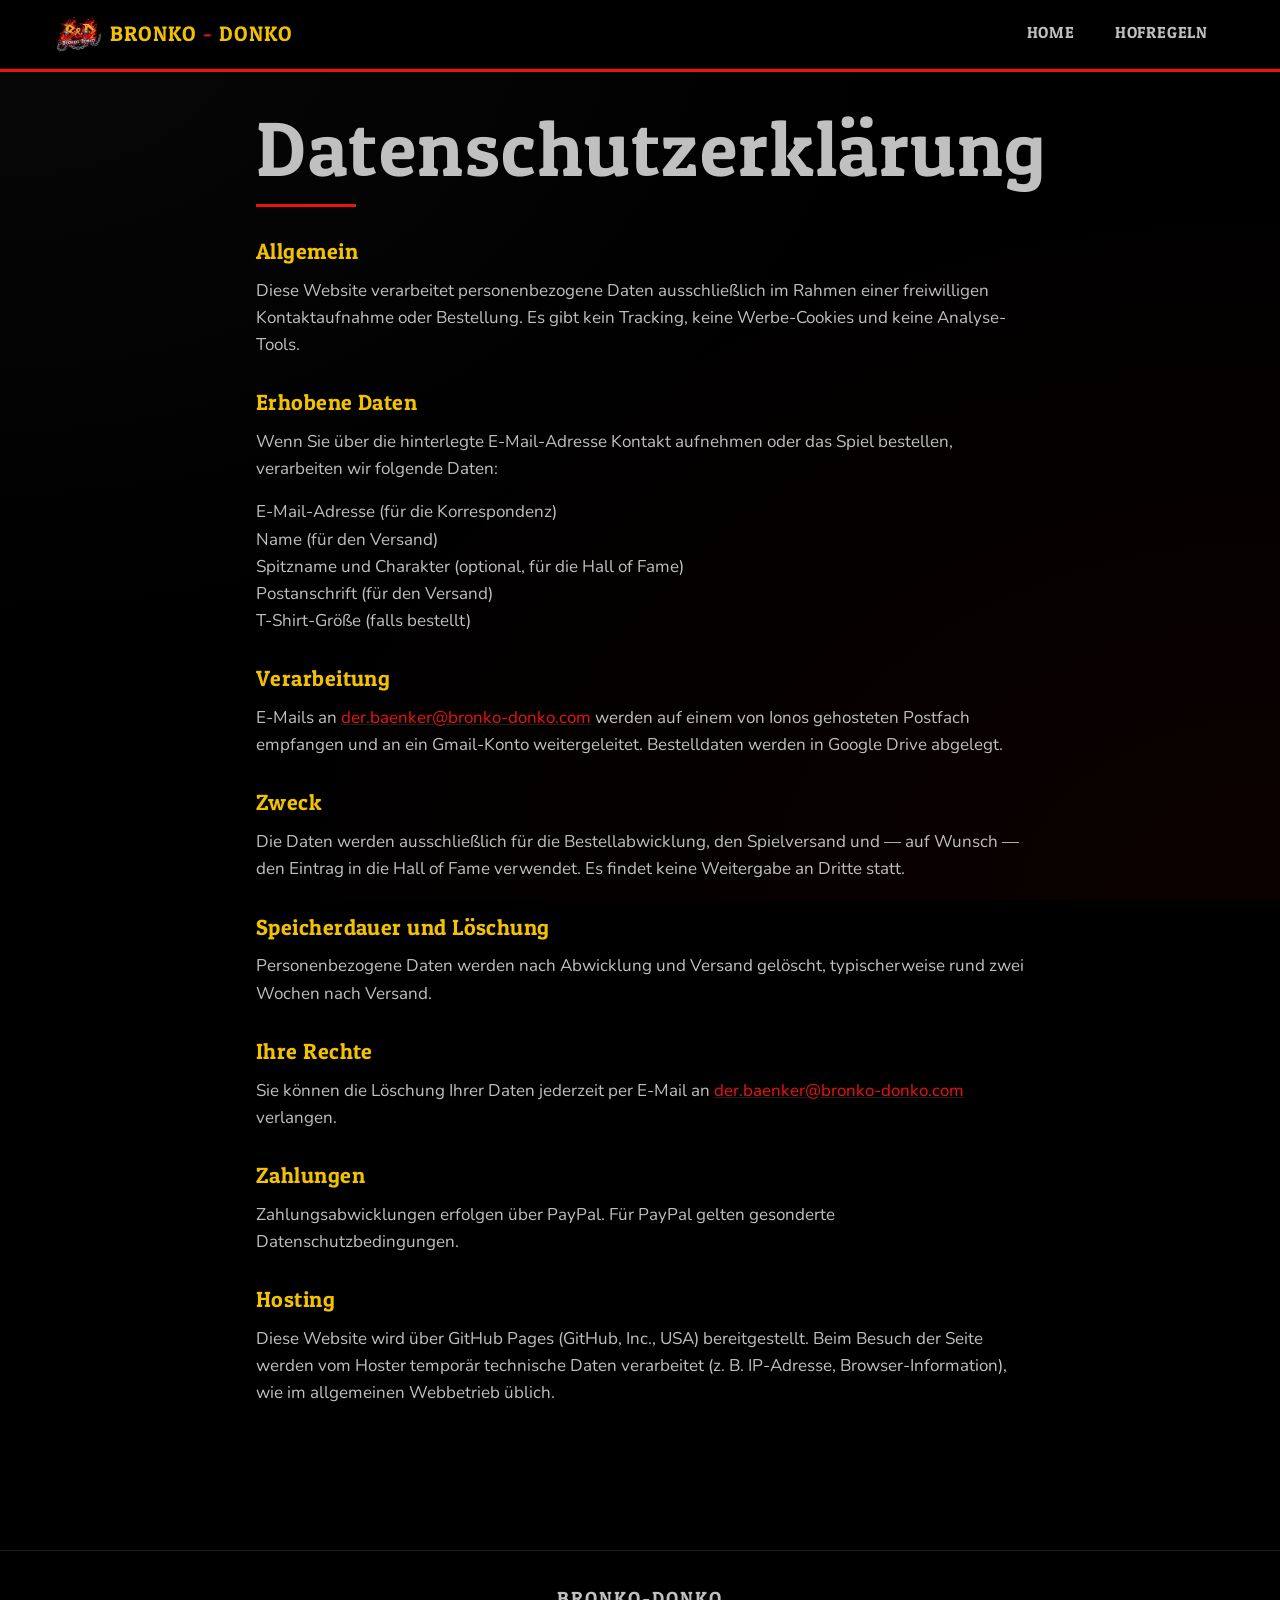
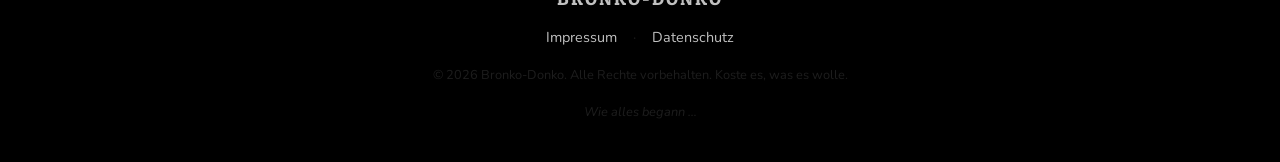
==== datenschutzerklarung/index.html @ 1a00074d "Fix: YouTube Bot-Check, Modal-Scrollbar, Footer-Text, Hofregeln-Überschriften - YouTube: autoplay=1 " ====
<!DOCTYPE html>
<html lang="de">
<head>
  <meta charset="UTF-8" />
  <meta name="viewport" content="width=device-width, initial-scale=1.0" />
  <title>Datenschutzerklärung · Bronko-Donko</title>
  <meta name="description" content="Datenschutzerklärung der Bronko-Donko-Website." />
  <meta name="robots" content="noindex" />
  <link rel="preconnect" href="https://fonts.googleapis.com" />
  <link rel="preconnect" href="https://fonts.gstatic.com" crossorigin />
  <link rel="stylesheet" href="https://fonts.googleapis.com/css2?family=Patua+One&family=Nunito:wght@400;700&display=swap" />
  <link rel="stylesheet" href="../css/styles.css" />
</head>
<body>
  <a href="#main" class="skip-link">Zum Inhalt springen</a>

  <header class="site-header">
    <div class="site-header__inner">
      <a href="../" class="brand"><img src="../assets/images/logo.png" alt="" class="brand__logo" width="46" height="36" />BRONKO<span class="brand__highlight">-</span>DONKO</a>
      <button class="nav-toggle" type="button" aria-label="Menü öffnen" aria-expanded="false" aria-controls="nav">
        <span class="nav-toggle__icon"></span>
      </button>
      <nav class="nav" id="nav" aria-label="Hauptmenü">
        <ul class="nav__list">
          <li><a class="nav__link" href="../">Home</a></li>
          <li><a class="nav__link" href="../hofregeln/">Hofregeln</a></li>
        </ul>
      </nav>
    </div>
  </header>

  <hr class="divider" />

  <main id="main" class="legal-page">
    <h1>Datenschutzerklärung</h1>

    <h2>Allgemein</h2>
    <p>Diese Website verarbeitet personenbezogene Daten ausschließlich im Rahmen einer freiwilligen Kontaktaufnahme oder Bestellung. Es gibt kein Tracking, keine Werbe-Cookies und keine Analyse-Tools.</p>

    <h2>Erhobene Daten</h2>
    <p>Wenn Sie über die hinterlegte E-Mail-Adresse Kontakt aufnehmen oder das Spiel bestellen, verarbeiten wir folgende Daten:</p>
    <ul>
      <li>E-Mail-Adresse (für die Korrespondenz)</li>
      <li>Name (für den Versand)</li>
      <li>Spitzname und Charakter (optional, für die Hall of Fame)</li>
      <li>Postanschrift (für den Versand)</li>
      <li>T-Shirt-Größe (falls bestellt)</li>
    </ul>

    <h2>Verarbeitung</h2>
    <p>E-Mails an <a href="mailto:der.baenker@bronko-donko.com">der.baenker@bronko-donko.com</a> werden auf einem von Ionos gehosteten Postfach empfangen und an ein Gmail-Konto weitergeleitet. Bestelldaten werden in Google Drive abgelegt.</p>

    <h2>Zweck</h2>
    <p>Die Daten werden ausschließlich für die Bestellabwicklung, den Spielversand und — auf Wunsch — den Eintrag in die Hall of Fame verwendet. Es findet keine Weitergabe an Dritte statt.</p>

    <h2>Speicherdauer und Löschung</h2>
    <p>Personenbezogene Daten werden nach Abwicklung und Versand gelöscht, typischerweise rund zwei Wochen nach Versand.</p>

    <h2>Ihre Rechte</h2>
    <p>Sie können die Löschung Ihrer Daten jederzeit per E-Mail an <a href="mailto:der.baenker@bronko-donko.com">der.baenker@bronko-donko.com</a> verlangen.</p>

    <h2>Zahlungen</h2>
    <p>Zahlungsabwicklungen erfolgen über PayPal. Für PayPal gelten gesonderte Datenschutzbedingungen.</p>

    <h2>Hosting</h2>
    <p>Diese Website wird über GitHub Pages (GitHub, Inc., USA) bereitgestellt. Beim Besuch der Seite werden vom Hoster temporär technische Daten verarbeitet (z. B. IP-Adresse, Browser-Information), wie im allgemeinen Webbetrieb üblich.</p>
  </main>

  <footer class="site-footer">
    <div class="site-footer__brand">BRONKO-DONKO</div>
    <ul class="site-footer__links">
      <li><a href="../impressum/">Impressum</a></li>
      <li class="sep">·</li>
      <li><a href="./">Datenschutz</a></li>
    </ul>
    <p class="site-footer__legal">© 2026 Bronko-Donko. Alle Rechte vorbehalten. Koste es, was es wolle.</p>
    <p class="site-footer__easter"><a href="../story/">Wie alles begann …</a></p>
  </footer>

  <script src="../js/app.js"></script>
</body>
</html>
---- css/styles.css ----
/* ============================================
   BRONKO-DONKO — globales Stylesheet
   ============================================ */

/* ---- Brand-Tokens (eine Farbe pro Rolle) ---- */
:root {
  --color-bg: #000000;
  --color-silver: #c0c0c0;
  --color-red: #ed130d;
  --color-yellow: #f2c200;

  --color-silver-dim:   rgba(192, 192, 192, 0.6);
  --color-silver-faint: rgba(192, 192, 192, 0.15);
  --color-red-glow:     rgba(237,  19,  13, 0.4);
  --color-yellow-glow:  rgba(242, 194,   0, 0.4);

  --font-display: 'Patua One', Georgia, serif;
  --font-body:    'Nunito', system-ui, -apple-system, 'Segoe UI', Roboto, sans-serif;

  --space-1:  0.25rem;
  --space-2:  0.5rem;
  --space-3:  0.75rem;
  --space-4:  1rem;
  --space-6:  1.5rem;
  --space-8:  2rem;
  --space-12: 3rem;
  --space-16: 4rem;

  --max-width:      1200px;
  --max-width-text: 70ch;

  --border-thick: 3px;
  --radius: 4px;

  --transition-fast: 150ms ease;
  --transition-med:  250ms ease;
}

/* ---- Reset ---- */
*, *::before, *::after { box-sizing: border-box; }
* { margin: 0; padding: 0; }
html { scroll-behavior: smooth; }
body {
  background-color: var(--color-bg);
  color: var(--color-silver);
  font-family: var(--font-body);
  font-size: 17px;
  line-height: 1.6;
  min-height: 100vh;
  background-image:
    radial-gradient(ellipse at top left,     rgba(192, 192, 192, 0.04) 0%, transparent 50%),
    radial-gradient(ellipse at bottom right, rgba(237,  19,  13, 0.05) 0%, transparent 60%);
  background-attachment: fixed;
}
img { display: block; max-width: 100%; height: auto; }
a { color: var(--color-silver); text-decoration: none; }
a:hover { color: var(--color-red); }
ul, ol { list-style: none; }
button { font: inherit; cursor: pointer; background: none; border: none; color: inherit; }

/* ---- Typografie ---- */
h1, h2, h3, h4 {
  font-family: var(--font-display);
  font-weight: 400;
  color: var(--color-silver);
  line-height: 1.15;
  letter-spacing: 0.02em;
}
h1 { font-size: clamp(2.5rem,  6vw,  5rem); }
h2 { font-size: clamp(1.75rem, 4vw,  2.75rem); }
h3 { font-size: clamp(1.25rem, 2.5vw, 1.75rem); }
p  { margin-bottom: var(--space-4); }
strong { color: #fff; }
.text-red    { color: var(--color-red); }
.text-yellow { color: var(--color-yellow); }

/* ---- Skip-Link (Accessibility) ---- */
.skip-link {
  position: absolute;
  left: -9999px;
  top: 0;
  background: var(--color-yellow);
  color: #000;
  padding: var(--space-2) var(--space-4);
  font-family: var(--font-display);
  z-index: 200;
}
.skip-link:focus { left: var(--space-2); top: var(--space-2); }

/* ============================================
   HEADER / NAV
   ============================================ */
.site-header {
  position: sticky;
  top: 0;
  z-index: 100;
  background-color: rgba(0, 0, 0, 0.92);
  backdrop-filter: blur(8px);
  -webkit-backdrop-filter: blur(8px);
  border-bottom: 1px solid var(--color-silver-faint);
}
.site-header__inner {
  display: flex;
  align-items: center;
  justify-content: space-between;
  padding: var(--space-3) var(--space-4);
  max-width: var(--max-width);
  margin: 0 auto;
  position: relative;
}
.brand {
  display: inline-flex;
  align-items: center;
  gap: var(--space-2);
  font-family: var(--font-display);
  font-size: 1.3rem;
  color: var(--color-yellow);
  letter-spacing: 0.04em;
}
.brand:hover { color: var(--color-yellow); }
/* Bindestrich enger an die Wortteile heranziehen */
.brand__highlight { color: var(--color-red); margin: 0 -0.07em; }
.brand__logo {
  display: block;
  height: 36px;
  width: auto;
}

.nav-toggle {
  display: block;
  padding: var(--space-2);
  color: var(--color-silver);
}
.nav-toggle__icon,
.nav-toggle__icon::before,
.nav-toggle__icon::after {
  display: block;
  width: 28px;
  height: 2px;
  background: currentColor;
  transition: transform var(--transition-fast), opacity var(--transition-fast);
}
.nav-toggle__icon { position: relative; }
.nav-toggle__icon::before,
.nav-toggle__icon::after {
  content: '';
  position: absolute;
  left: 0;
}
.nav-toggle__icon::before { top: -8px; }
.nav-toggle__icon::after  { top:  8px; }

.nav-toggle[aria-expanded="true"] .nav-toggle__icon { background: transparent; }
.nav-toggle[aria-expanded="true"] .nav-toggle__icon::before { transform: translateY(8px) rotate(45deg); }
.nav-toggle[aria-expanded="true"] .nav-toggle__icon::after  { transform: translateY(-8px) rotate(-45deg); }

.nav {
  display: none;
  position: absolute;
  top: 100%;
  left: 0;
  right: 0;
  background: rgba(0, 0, 0, 0.98);
  border-bottom: 1px solid var(--color-silver-faint);
}
.nav.is-open { display: block; }
.nav__list { display: flex; flex-direction: column; }
.nav__link {
  display: block;
  padding: var(--space-4);
  color: var(--color-silver);
  font-family: var(--font-display);
  font-size: 1.1rem;
  letter-spacing: 0.05em;
  text-transform: uppercase;
  border-bottom: 1px solid var(--color-silver-faint);
  transition: color var(--transition-fast);
}
.nav__link:hover,
.nav__link.is-active {
  color: var(--color-red);
}

@media (min-width: 720px) {
  .nav-toggle { display: none; }
  .nav {
    display: block;
    position: static;
    background: none;
    border: none;
  }
  .nav__list { flex-direction: row; gap: var(--space-2); }
  .nav__link {
    padding: var(--space-2) var(--space-4);
    border: none;
    border-bottom: 2px solid transparent;
    font-size: 1rem;
  }
  .nav__link.is-active { border-bottom-color: var(--color-red); }
}

/* ============================================
   SECTION DIVIDER (rote / gelbe Stripe)
   ============================================ */
.divider {
  height: var(--border-thick);
  width: 100%;
  background: var(--color-red);
  border: none;
  margin: 0;
}
.divider--yellow { background: var(--color-yellow); }
.divider--thick  { height: 6px; }

/* ============================================
   HERO (Startseite)
   ============================================ */
.hero {
  padding: var(--space-16) var(--space-4) var(--space-12);
  text-align: center;
}
.hero__image {
  display: block;
  width: 100%;
  max-width: 880px;
  height: auto;
  margin: 0 auto var(--space-6);
  /* Weicher Übergang in den schwarzen Hintergrund statt harter Kanten */
  -webkit-mask-image: radial-gradient(ellipse 78% 78% at center, #000 55%, transparent 100%);
          mask-image: radial-gradient(ellipse 78% 78% at center, #000 55%, transparent 100%);
}
.hero__tagline {
  font-family: var(--font-display);
  color: var(--color-yellow);
  font-size: clamp(1.1rem, 2.5vw, 1.6rem);
  letter-spacing: 0.1em;
  text-transform: uppercase;
  margin-bottom: var(--space-2);
}
.hero__meta {
  color: var(--color-silver-dim);
  font-size: 0.95rem;
  margin-bottom: var(--space-8);
}
.hero__cta {
  display: inline-block;
  padding: var(--space-3) var(--space-8);
  background: var(--color-red);
  color: #fff;
  font-family: var(--font-display);
  font-size: 1.2rem;
  letter-spacing: 0.1em;
  text-transform: uppercase;
  border: 2px solid var(--color-red);
  border-radius: 2px;
  transition: all var(--transition-fast);
  box-shadow: 0 0 24px var(--color-red-glow);
}
.hero__cta:hover {
  background: transparent;
  color: var(--color-red);
  box-shadow: 0 0 32px var(--color-red-glow);
}

/* ============================================
   SECTION (generischer Block)
   ============================================ */
.section { padding: var(--space-12) 0; }
.section__inner {
  max-width: var(--max-width);
  margin: 0 auto;
  padding: 0 var(--space-4);
}
.section__title {
  margin-bottom: var(--space-6);
  text-align: center;
}
.section__title::after {
  content: '';
  display: block;
  width: 80px;
  height: 3px;
  background: var(--color-red);
  margin: var(--space-3) auto 0;
}
.section__title--yellow::after { background: var(--color-yellow); }

.section__lead {
  max-width: var(--max-width-text);
  margin: 0 auto var(--space-4);
  font-size: 1.1rem;
  text-align: center;
}

/* ============================================
   GANG GRID + CARDS
   ============================================ */
.gang-grid,
.character-grid {
  display: grid;
  grid-template-columns: 1fr;
  gap: var(--space-6);
  margin-top: var(--space-8);
}
@media (min-width: 600px) {
  .gang-grid, .character-grid { grid-template-columns: repeat(2, 1fr); }
}
@media (min-width: 900px) {
  .gang-grid { grid-template-columns: repeat(2, 1fr); }
  .character-grid { grid-template-columns: repeat(4, 1fr); }
}

.gang-card {
  background: #0a0a0a;
  border: 1px solid var(--color-silver-faint);
  border-radius: var(--radius);
  overflow: hidden;
  transition: all var(--transition-med);
  display: flex;
  flex-direction: column;
  /* als <button>: Karte füllt die Zelle, Text linksbündig, klickbar */
  width: 100%;
  text-align: left;
  color: var(--color-silver);
  font: inherit;
  cursor: pointer;
  padding: 0;
}
.gang-card:hover,
.gang-card:focus-visible {
  border-color: var(--color-red);
  box-shadow: 0 0 24px var(--color-red-glow);
  transform: translateY(-3px);
  outline: none;
}
.gang-card__image {
  aspect-ratio: 16 / 9;
  background: #000;
  border-bottom: 1px solid var(--color-silver-faint);
  width: 100%;
  /* Gang-Banner zeigen mehrere Figuren nebeneinander auf schwarzem Grund —
     contain hält alle sichtbar, der schwarze Rand verschmilzt mit der Karte.
     Das Logo liegt als dezentes Wasserzeichen dahinter, damit die schwarzen
     Randflächen nicht tot wirken. */
  object-fit: contain;
  background-image: url("../assets/images/logo.png");
  background-repeat: no-repeat;
  background-position: center;
  background-size: 42%;
  background-blend-mode: luminosity;
}
.gang-card__body { display: block; padding: var(--space-4); flex: 1; }
.gang-card__title {
  display: block;
  font-family: var(--font-display);
  font-size: 1.4rem;
  color: var(--color-red);
  margin-bottom: var(--space-2);
  letter-spacing: 0.04em;
}
.gang-card__text {
  display: block;
  font-size: 0.95rem;
  line-height: 1.5;
  margin: 0;
}

/* Charakter-Variante: gelb statt rot */
.gang-card--character .gang-card__title { color: var(--color-yellow); }
.gang-card--character:hover {
  border-color: var(--color-yellow);
  box-shadow: 0 0 24px var(--color-yellow-glow);
}

/* ============================================
   CTA BLOCK
   ============================================ */
.cta-block {
  background: linear-gradient(135deg, rgba(237, 19, 13, 0.1), rgba(0, 0, 0, 0.5));
  border: 2px solid var(--color-red);
  padding: var(--space-12) var(--space-6);
  text-align: center;
  margin: var(--space-8) auto;
  max-width: 900px;
  border-radius: 4px;
}
.cta-block__title { margin-bottom: var(--space-4); }
.cta-block__text {
  margin: 0 auto var(--space-6);
  max-width: 500px;
}
.cta-block__button {
  display: inline-block;
  padding: var(--space-3) var(--space-8);
  background: var(--color-red);
  color: #fff;
  font-family: var(--font-display);
  font-size: 1.1rem;
  letter-spacing: 0.1em;
  text-transform: uppercase;
  border: 2px solid var(--color-red);
  border-radius: 2px;
  transition: all var(--transition-fast);
}
.cta-block__button:hover {
  background: transparent;
  color: var(--color-red);
}

/* ============================================
   HOFREGELN
   ============================================ */
.banner-update {
  background: var(--color-yellow);
  color: #000;
  padding: var(--space-3) var(--space-4);
  text-align: center;
  font-family: var(--font-display);
  letter-spacing: 0.05em;
}
.banner-update strong { color: #000; }

.hofregeln-page {
  max-width: 900px;
  margin: 0 auto;
  padding: var(--space-8) var(--space-4) var(--space-16);
}
.hofregeln-page > h1 {
  margin-bottom: var(--space-6);
  text-align: center;
}
.hofregeln-page > h1::after {
  content: '';
  display: block;
  width: 120px;
  height: 4px;
  background: var(--color-red);
  margin: var(--space-4) auto 0;
}

.toc {
  background: rgba(192, 192, 192, 0.04);
  border: 1px solid var(--color-silver-faint);
  border-left: 4px solid var(--color-yellow);
  padding: var(--space-6);
  margin-bottom: var(--space-12);
  border-radius: 4px;
}
.toc__title {
  font-family: var(--font-display);
  color: var(--color-yellow);
  font-size: 1.1rem;
  margin-bottom: var(--space-3);
  letter-spacing: 0.05em;
  text-transform: uppercase;
}
.toc__list { display: grid; gap: var(--space-2); }
.toc__link {
  font-size: 0.95rem;
  padding: var(--space-1) 0;
  border-bottom: 1px dashed var(--color-silver-faint);
}

.hofregeln-section {
  margin-bottom: var(--space-12);
  scroll-margin-top: 80px;
}
.hofregeln-section h2 {
  color: var(--color-red);
  margin-bottom: var(--space-4);
  padding-bottom: var(--space-2);
  border-bottom: 2px solid var(--color-silver-faint);
}
.hofregeln-section h3 {
  color: var(--color-yellow);
  margin-top: var(--space-6);
  margin-bottom: var(--space-3);
  font-size: 1.3rem;
}
.hofregeln-section h4 {
  color: var(--color-silver);
  margin-top: var(--space-6);
  margin-bottom: var(--space-3);
  font-size: 1.1rem;
  letter-spacing: 0.03em;
}
.hofregeln-section ul {
  padding-left: var(--space-6);
  margin-bottom: var(--space-4);
}
.hofregeln-section ul li {
  position: relative;
  padding-left: var(--space-4);
  margin-bottom: var(--space-2);
}
.hofregeln-section ul li::before {
  content: '◆';
  color: var(--color-red);
  position: absolute;
  left: -8px;
  top: 0.4rem;
  font-size: 0.7rem;
}
/* Nummerierte Schritte: globales list-style:none hier zurücknehmen */
.hofregeln-section ol {
  list-style: decimal;
  padding-left: var(--space-8);
  margin-bottom: var(--space-4);
}
.hofregeln-section ol li {
  margin-bottom: var(--space-3);
  padding-left: var(--space-2);
}
.hofregeln-section ol li::marker { color: var(--color-red); font-weight: 700; }

.hofregeln-page__intro {
  max-width: var(--max-width-text);
  margin: 0 auto var(--space-12);
  text-align: center;
  font-size: 1.1rem;
  color: var(--color-silver-dim);
  font-style: italic;
}
.hofregeln-hint {
  color: var(--color-silver-dim);
  font-size: 0.95rem;
  font-style: italic;
}

/* ---- Inline-Textfarben für Karten-Farben (Spielinhalt, NICHT Markenpalette) ---- */
.t-red { color: #ff4d4d; font-weight: 700; }
.t-yel { color: #ffd700; font-weight: 700; }
.t-grn { color: #33cc33; font-weight: 700; }
.t-blu { color: #3399ff; font-weight: 700; }

/* ---- Karten-Chips (farbige Stärke-Icons aus dem Regelwerk) ---- */
.c-num {
  display: inline-block;
  font-family: var(--font-display);
  font-weight: 700;
  padding: 0 6px;
  margin: 0 1px;
  border-radius: 3px;
  background-color: #1a1a1a;
  border: 1px solid;
  letter-spacing: 1px;
  box-shadow: inset 0 0 2px rgba(0, 0, 0, 0.8);
}
.c-red { color: #ff4d4d; border-color: #cc0000; }
.c-yel { color: #ffd700; border-color: #cc9900; }
.c-grn { color: #33cc33; border-color: #009900; }
.c-blu { color: #3399ff; border-color: #0066cc; }
.c-wht { color: #ffffff; border-color: #999999; }

.faust-icon {
  font-size: 1.1rem;
  margin-left: 4px;
  vertical-align: middle;
  display: inline-block;
}

/* ---- Beispiel- & Hinweis-Boxen ---- */
.example-box {
  background-color: rgba(237, 19, 13, 0.08);
  border-left: 4px solid var(--color-red);
  padding: var(--space-4) var(--space-6);
  margin: var(--space-4) 0;
  border-radius: 0 var(--radius) var(--radius) 0;
  font-size: 0.97rem;
}
.example-box p { margin-bottom: var(--space-2); }
.example-box p:last-child { margin-bottom: 0; }
.example-title {
  color: var(--color-red);
  text-transform: uppercase;
  letter-spacing: 0.04em;
  display: block;
  margin-bottom: var(--space-2);
  font-size: 0.95rem;
}
.note-box {
  background-color: rgba(74, 128, 57, 0.12);
  border-left: 4px solid #4a8039;
  padding: var(--space-4) var(--space-6);
  margin: var(--space-4) 0;
  border-radius: 0 var(--radius) var(--radius) 0;
  font-size: 0.97rem;
}
.note-box strong { color: #7ac15f; }

/* ---- Gäng-Hierarchie-Tabelle ---- */
.table-wrap { overflow-x: auto; margin: var(--space-6) 0; }
.rules-table {
  width: 100%;
  border-collapse: collapse;
  background-color: #0a0a0a;
  border: 1px solid var(--color-silver-faint);
  font-size: 0.95rem;
}
.rules-table th {
  background-color: #1a0606;
  color: #fff;
  font-family: var(--font-display);
  font-weight: 400;
  text-transform: uppercase;
  letter-spacing: 0.05em;
  padding: var(--space-3);
  text-align: left;
  border-bottom: 2px solid var(--color-red);
}
.rules-table td {
  padding: var(--space-3);
  border-bottom: 1px solid var(--color-silver-faint);
}
.rules-table tr:nth-child(even) td { background-color: #111; }
.rules-table tr:hover td { background-color: #1c1c1c; }
.center-text { text-align: center; }

/* ============================================
   LEGAL PAGES (Impressum / Datenschutz / Story)
   ============================================ */
.legal-page,
.story-page {
  max-width: 800px;
  margin: 0 auto;
  padding: var(--space-8) var(--space-4) var(--space-16);
}
.legal-page > h1,
.story-page > h1 { margin-bottom: var(--space-6); }
.legal-page > h1::after,
.story-page > h1::after {
  content: '';
  display: block;
  width: 100px;
  height: 3px;
  background: var(--color-red);
  margin: var(--space-3) 0 0;
}
.legal-page h2,
.story-page h2 {
  font-size: 1.4rem;
  color: var(--color-yellow);
  margin-top: var(--space-8);
  margin-bottom: var(--space-3);
}
.legal-page address {
  font-style: normal;
  margin-bottom: var(--space-4);
}
.legal-page a {
  color: var(--color-red);
  text-decoration: underline;
  text-decoration-color: var(--color-silver-faint);
}
.legal-page a:hover { text-decoration-color: var(--color-red); }

.story-page { max-width: var(--max-width-text); }
.story-page p { font-size: 1.05rem; }
.story-page__lead {
  color: var(--color-silver-dim);
  font-family: var(--font-display);
  letter-spacing: 0.03em;
}
.story-page figure {
  margin: var(--space-8) 0;
}
.story-page figure img {
  display: block;
  width: 100%;
  height: auto;
  border: 1px solid var(--color-silver-faint);
  border-radius: 2px;
}
.story-page figcaption {
  margin-top: var(--space-2);
  font-size: 0.9rem;
  color: var(--color-silver-dim);
  font-style: italic;
}
.story-page a {
  color: var(--color-yellow);
  text-decoration: underline;
  text-decoration-color: var(--color-silver-faint);
}
.story-page a:hover { text-decoration-color: var(--color-yellow); }

/* ============================================
   404
   ============================================ */
.error-page {
  min-height: 70vh;
  display: flex;
  flex-direction: column;
  align-items: center;
  justify-content: center;
  text-align: center;
  padding: var(--space-8) var(--space-4);
}
.error-page__code {
  font-family: var(--font-display);
  font-size: clamp(6rem, 20vw, 12rem);
  color: var(--color-red);
  line-height: 1;
  text-shadow: 0 0 40px var(--color-red-glow);
  margin-bottom: var(--space-4);
}
.error-page__message {
  font-family: var(--font-display);
  font-size: 1.5rem;
  margin-bottom: var(--space-6);
  letter-spacing: 0.04em;
}

/* ============================================
   FOOTER
   ============================================ */
.site-footer {
  border-top: 1px solid var(--color-silver-faint);
  padding: var(--space-8) var(--space-4) var(--space-6);
  margin-top: var(--space-16);
  text-align: center;
  color: var(--color-silver-dim);
  font-size: 0.9rem;
}
.site-footer__brand {
  font-family: var(--font-display);
  color: var(--color-silver);
  font-size: 1.2rem;
  letter-spacing: 0.1em;
  margin-bottom: var(--space-3);
}
.site-footer__links {
  display: flex;
  flex-wrap: wrap;
  justify-content: center;
  gap: var(--space-2) var(--space-4);
  margin-bottom: var(--space-4);
}
.site-footer__links a { color: var(--color-silver); }
.site-footer__links .sep { color: var(--color-silver-faint); }
.site-footer__legal { color: var(--color-silver-faint); font-size: 0.8rem; }
.site-footer__easter {
  color: var(--color-silver-faint);
  font-size: 0.8rem;
  margin-top: var(--space-4);
  font-style: italic;
}
.site-footer__easter a { color: var(--color-silver-faint); }
.site-footer__easter a:hover { color: var(--color-yellow); }

/* ============================================
   DETAIL-OVERLAY (Gängs & Charaktere)
   ============================================ */
.modal[hidden] { display: none; }
.modal {
  position: fixed;
  inset: 0;
  z-index: 300;
  display: flex;
  align-items: center;
  justify-content: center;
  padding: var(--space-4);
}
.modal__backdrop {
  position: absolute;
  inset: 0;
  background: rgba(0, 0, 0, 0.82);
  -webkit-backdrop-filter: blur(4px);
          backdrop-filter: blur(4px);
}
.modal__dialog {
  position: relative;
  background: #0a0a0a;
  border: 2px solid var(--color-red);
  border-radius: var(--radius);
  width: 100%;
  max-width: 680px;
  max-height: 90vh;
  overflow-y: auto;
  scrollbar-width: none;
  padding: var(--space-8);
  box-shadow: 0 0 48px var(--color-red-glow);
}
.modal__dialog::-webkit-scrollbar { display: none; }
.modal__close {
  position: absolute;
  top: var(--space-2);
  right: var(--space-3);
  font-size: 2rem;
  line-height: 1;
  color: var(--color-silver);
}
.modal__close:hover,
.modal__close:focus-visible { color: var(--color-red); outline: none; }
.modal__image {
  width: auto;
  max-width: 100%;
  max-height: 70vh;
  margin: 0 auto var(--space-4);
  display: block;
  border-radius: 2px;
  background: #000;
}
.modal__image[hidden] { display: none; }
.modal__title { color: var(--color-red); margin-bottom: var(--space-4); }
.modal__body p { font-size: 1.05rem; margin: 0; }
body.modal-open { overflow: hidden; }

/* ============================================
   YOUTUBE-FACADE (lädt erst nach Klick — Privacy)
   ============================================ */
.video {
  position: relative;
  width: 100%;
  max-width: 720px;
  margin: var(--space-6) auto;
  aspect-ratio: 16 / 9;
  background: #050505;
  border: 1px solid var(--color-silver-faint);
  border-radius: var(--radius);
  overflow: hidden;
}
.video--feature { margin-top: var(--space-8); }
.modal__video .video { margin-bottom: 0; }
.video__btn {
  display: flex;
  flex-direction: column;
  align-items: center;
  justify-content: center;
  gap: var(--space-3);
  width: 100%;
  height: 100%;
  color: var(--color-silver);
  text-align: center;
  padding: var(--space-4);
}
.video__play {
  width: 64px;
  height: 64px;
  border-radius: 50%;
  border: 2px solid currentColor;
  display: flex;
  align-items: center;
  justify-content: center;
  font-size: 1.6rem;
  transition: transform var(--transition-fast), color var(--transition-fast);
}
.video__btn:hover,
.video__btn:focus-visible { color: var(--color-red); outline: none; }
.video__btn:hover .video__play { transform: scale(1.08); }
.video__label { font-family: var(--font-display); letter-spacing: 0.05em; font-size: 0.95rem; }
.video__hint { font-size: 0.8rem; color: var(--color-silver-dim); max-width: 36ch; }
.video iframe { width: 100%; height: 100%; border: 0; display: block; }

/* ============================================
   REDUCED MOTION
   ============================================ */
@media (prefers-reduced-motion: reduce) {
  html { scroll-behavior: auto; }
  *, *::before, *::after {
    animation-duration: 0.001ms !important;
    animation-iteration-count: 1 !important;
    transition-duration: 0.001ms !important;
  }
  .gang-card:hover,
  .gang-card:focus-visible { transform: none; }
  .video__btn:hover .video__play { transform: none; }
}

/* ============================================
   HERO-MEDIA (Titelbild → Trailer)
   ============================================ */
.hero__media {
  position: relative;
  width: 100%;
  max-width: 1040px;
  margin: 0 auto var(--space-8);
  aspect-ratio: 16 / 9;
  background-color: transparent;
  background-position: center 36%;
  background-size: cover;
  background-repeat: no-repeat;
  border: 0;
  border-radius: 0;
  overflow: hidden;
  cursor: pointer;
  /* Weiche Vignette: Ränder werden dunkler und gehen nahtlos in Schwarz über */
  -webkit-mask-image: radial-gradient(ellipse 82% 92% at 50% 42%, #000 44%, transparent 93%);
          mask-image: radial-gradient(ellipse 82% 92% at 50% 42%, #000 44%, transparent 93%);
}
/* Läuft der Trailer: klare 16:9-Fläche, ohne Maske und ohne Poster */
.hero__media.is-playing {
  -webkit-mask-image: none;
          mask-image: none;
  background-image: none !important;
}

/* ---- Poster-Variante der Video-Facade (Bild + großes Play-Symbol) ---- */
.video--poster .video__btn--poster {
  gap: var(--space-3);
  color: #fff;
  background: radial-gradient(ellipse at center, rgba(0, 0, 0, 0.1), rgba(0, 0, 0, 0.5));
  text-shadow: 0 2px 14px rgba(0, 0, 0, 0.75);
}
.video--poster .video__play {
  width: 84px;
  height: 84px;
  background: rgba(0, 0, 0, 0.3);
  border-color: #fff;
  box-shadow: 0 0 26px rgba(0, 0, 0, 0.5);
}
.video--poster .video__btn--poster:hover,
.video--poster .video__btn--poster:focus-visible { color: #fff; }
.video--poster .video__btn--poster:hover .video__play {
  background: var(--color-red);
  border-color: var(--color-red);
  box-shadow: 0 0 34px var(--color-red-glow);
}
.video--poster .video__label {
  font-size: 1.05rem;
  letter-spacing: 0.1em;
  text-transform: uppercase;
}

/* ---- Hochformat-Videos (YouTube-Shorts: 2. Trailer & Charakter-Clips) ---- */
.video--portrait {
  aspect-ratio: 9 / 16;
  max-width: 340px;
}

/* schmalerer Innenbereich (z. B. Teaser-Block) */
.section__inner--narrow { max-width: 760px; }

/* ============================================
   CHARAKTER-KARTEN: Hochkant-Kartengrafik
   ============================================ */
.gang-card--character .gang-card__image {
  aspect-ratio: 384 / 573;
  object-fit: contain;
  background: #050505;
  background-image: none;
}

/* ============================================
   KARTEN-GRAFIK IM REGELWERK (Kapitel 1)
   ============================================ */
.card-figures {
  display: flex;
  flex-wrap: wrap;
  gap: var(--space-6);
  justify-content: center;
  margin: var(--space-6) 0;
}
.card-figure {
  flex: 0 1 220px;
  max-width: 240px;
  margin: 0;
  text-align: center;
}
.card-figure img {
  width: 100%;
  border-radius: var(--radius);
  border: 1px solid var(--color-silver-faint);
}
.card-figure figcaption {
  margin-top: var(--space-2);
  font-size: 0.9rem;
  color: var(--color-silver-dim);
  font-style: italic;
}

/* ============================================
   GÄNG-HIERARCHIE (Kapitel 8, ersetzt die Tabelle)
   ============================================ */
.hierarchy {
  display: flex;
  flex-direction: column;
  gap: var(--space-3);
  margin: var(--space-6) 0;
}
.hier-row {
  display: grid;
  grid-template-columns: 2.2rem 84px 1fr;
  align-items: center;
  gap: var(--space-4);
  background: #0a0a0a;
  border: 1px solid var(--color-silver-faint);
  border-left: 4px solid var(--color-red);
  border-radius: var(--radius);
  padding: var(--space-3) var(--space-4);
  transition: border-color var(--transition-med), box-shadow var(--transition-med), transform var(--transition-med);
}
.hier-row:hover {
  border-color: var(--color-red);
  box-shadow: 0 0 20px var(--color-red-glow);
  transform: translateX(4px);
}
.hier-row__rank {
  font-family: var(--font-display);
  font-size: 1.7rem;
  line-height: 1;
  color: var(--color-red);
  text-align: center;
}
.hier-row__logo {
  width: 84px;
  height: 48px;
  object-fit: contain;
  background: #000;
  border-radius: 3px;
}
.hier-row__name { font-family: var(--font-display); font-size: 1.15rem; color: #fff; letter-spacing: 0.02em; }
.hier-row__sub {
  display: block;
  font-family: var(--font-body);
  font-size: 0.82rem;
  color: var(--color-silver-dim);
  letter-spacing: 0;
  margin-top: 2px;
}
.hier-row__stats { display: flex; flex-wrap: wrap; gap: var(--space-2) var(--space-4); margin-top: var(--space-2); }
.hier-stat { font-size: 0.8rem; color: var(--color-silver-dim); white-space: nowrap; }
.hier-stat b { color: #fff; font-family: var(--font-display); font-weight: 400; margin-left: 3px; }
.hier-row--special { border-left-color: var(--color-yellow); }
.hier-row--special .hier-row__rank { color: var(--color-yellow); font-size: 1.3rem; }
.hier-row--special .hier-row__logo { height: 64px; }
@media (max-width: 560px) {
  .hier-row { grid-template-columns: 1.8rem 60px 1fr; gap: var(--space-3); }
  .hier-row__logo { width: 60px; height: 40px; }
  .hier-row--special .hier-row__logo { height: 54px; }
}

/* ============================================
   SCROLL-REVEAL (dezentes Einblenden)
   ============================================ */
.reveal { opacity: 0; transform: translateY(18px); transition: opacity 0.6s ease, transform 0.6s ease; }
.reveal.is-visible { opacity: 1; transform: none; }

@media (prefers-reduced-motion: reduce) {
  .reveal { opacity: 1 !important; transform: none !important; transition: none !important; }
  .hier-row:hover { transform: none; }
}

/* In-Text-Anker im Regelwerk nicht unter dem Sticky-Header verschwinden lassen */
.hofregeln-section [id] { scroll-margin-top: 90px; }
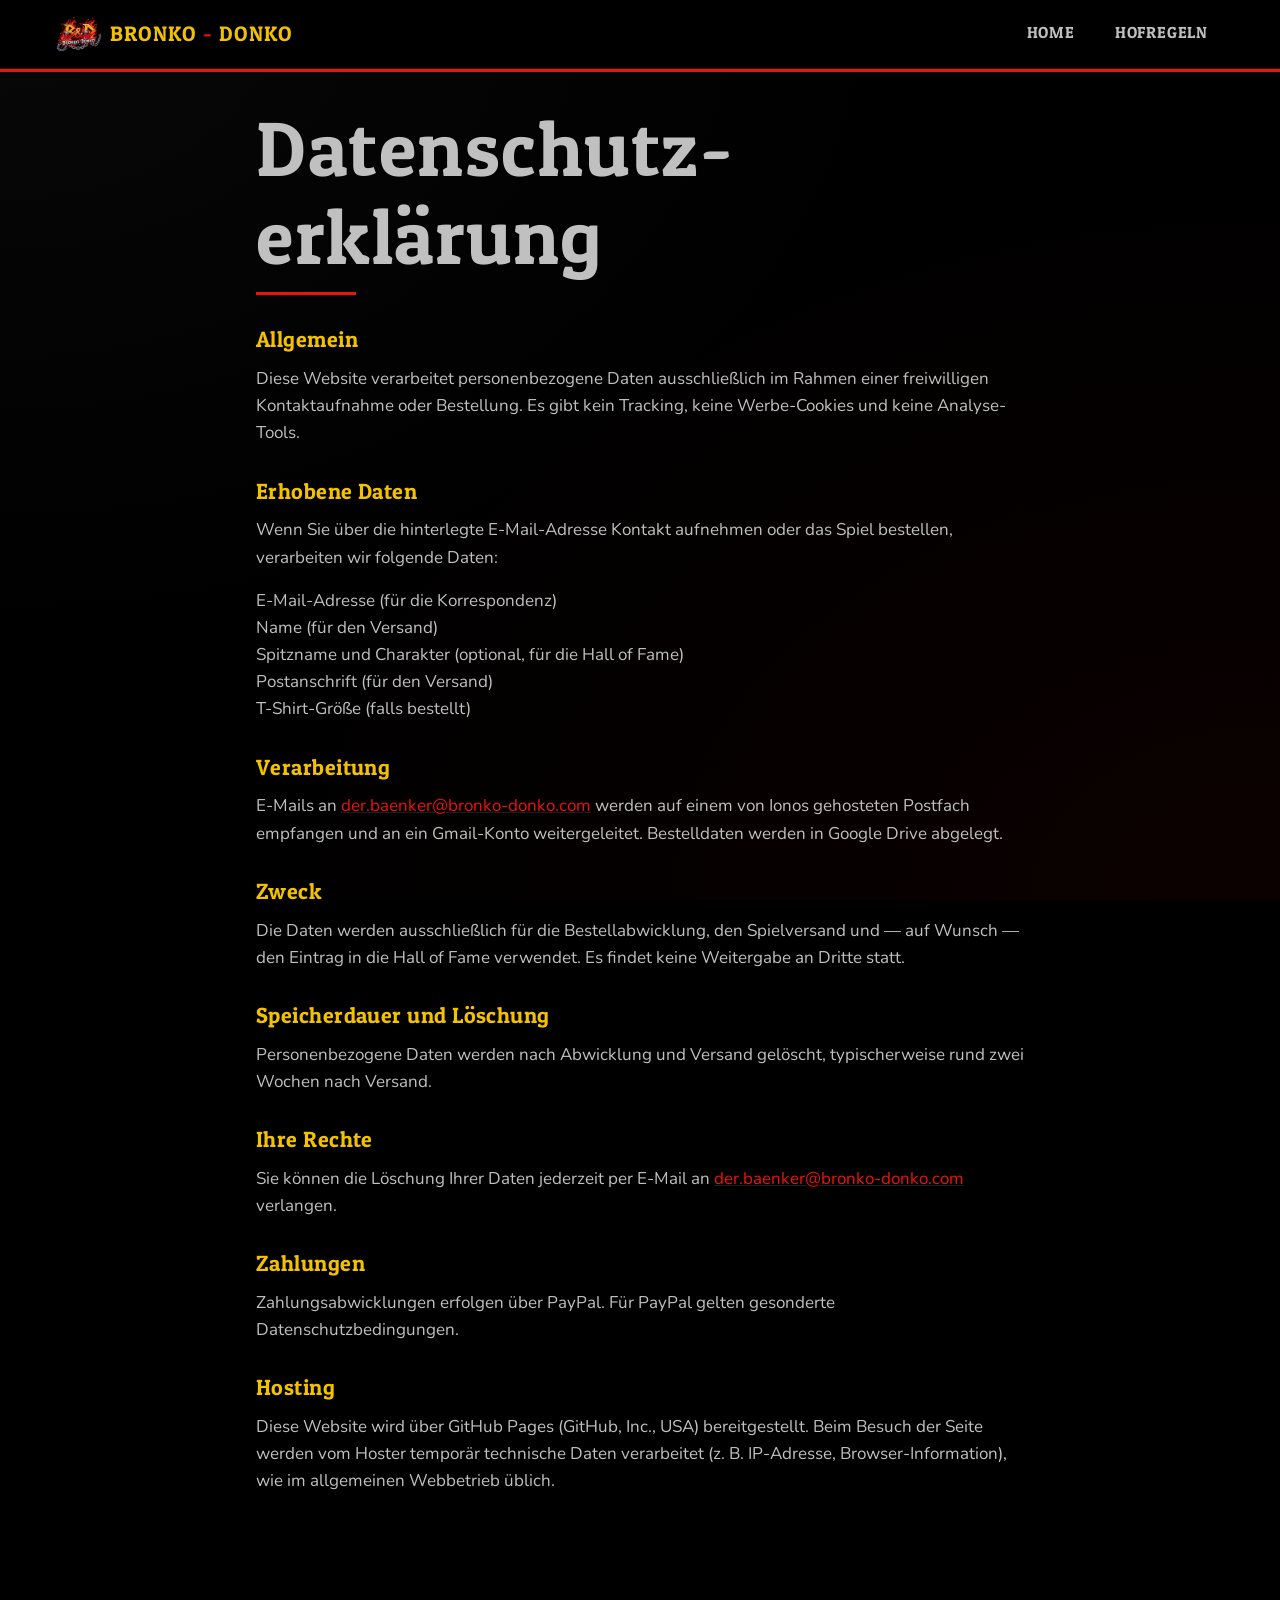
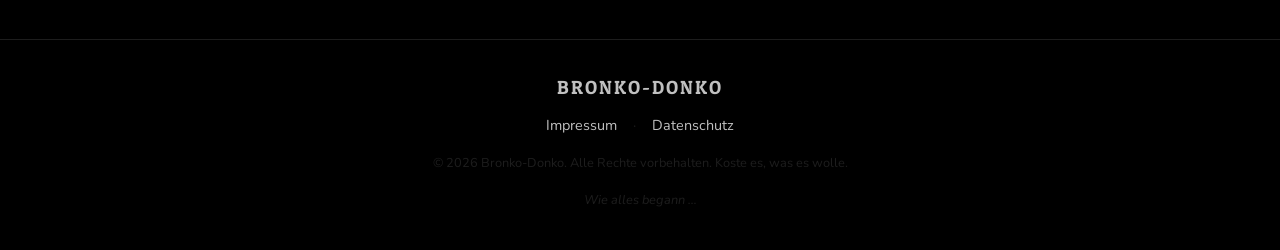
==== commit 8bcdf31e: "Datenschutz Überschrift" ====
--- a/datenschutzerklarung/index.html
+++ b/datenschutzerklarung/index.html
@@ -2,6 +2,8 @@
 <html lang="de">
 <head>
   <meta charset="UTF-8" />
+  <link rel="icon" type="image/png" href="../assets/images/logo.png" />
+  <link rel="apple-touch-icon" href="../assets/images/logo.png" />
   <meta name="viewport" content="width=device-width, initial-scale=1.0" />
   <title>Datenschutzerklärung · Bronko-Donko</title>
   <meta name="description" content="Datenschutzerklärung der Bronko-Donko-Website." />
@@ -32,7 +34,7 @@
   <hr class="divider" />
 
   <main id="main" class="legal-page">
-    <h1>Datenschutzerklärung</h1>
+    <h1>Datenschutz&shy;erklärung</h1>
 
     <h2>Allgemein</h2>
     <p>Diese Website verarbeitet personenbezogene Daten ausschließlich im Rahmen einer freiwilligen Kontaktaufnahme oder Bestellung. Es gibt kein Tracking, keine Werbe-Cookies und keine Analyse-Tools.</p>
--- a/css/styles.css
+++ b/css/styles.css
@@ -805,6 +805,27 @@
 .modal__title { color: var(--color-red); margin-bottom: var(--space-4); }
 .modal__body p { font-size: 1.05rem; margin: 0; }
 body.modal-open { overflow: hidden; }
+
+/* Charakter-Modal: Video links, Text rechts */
+.modal__dialog--has-video {
+  display: grid;
+  grid-template-columns: 160px 1fr;
+  grid-template-areas:
+    "video title"
+    "video body";
+  column-gap: var(--space-6);
+  align-items: start;
+}
+.modal__dialog--has-video .modal__video { grid-area: video; }
+.modal__dialog--has-video .modal__title { grid-area: title; }
+.modal__dialog--has-video .modal__body  { grid-area: body; }
+.modal__dialog--has-video .modal__video .video { margin: 0; max-width: none; }
+@media (max-width: 480px) {
+  .modal__dialog--has-video {
+    grid-template-columns: 1fr;
+    grid-template-areas: "video" "title" "body";
+  }
+}
 
 /* ============================================
    YOUTUBE-FACADE (lädt erst nach Klick — Privacy)
@@ -896,6 +917,11 @@
 }
 
 /* ---- Poster-Variante der Video-Facade (Bild + großes Play-Symbol) ---- */
+.video--poster {
+  background-position: center;
+  background-size: contain;
+  background-repeat: no-repeat;
+}
 .video--poster .video__btn--poster {
   gap: var(--space-3);
   color: #fff;
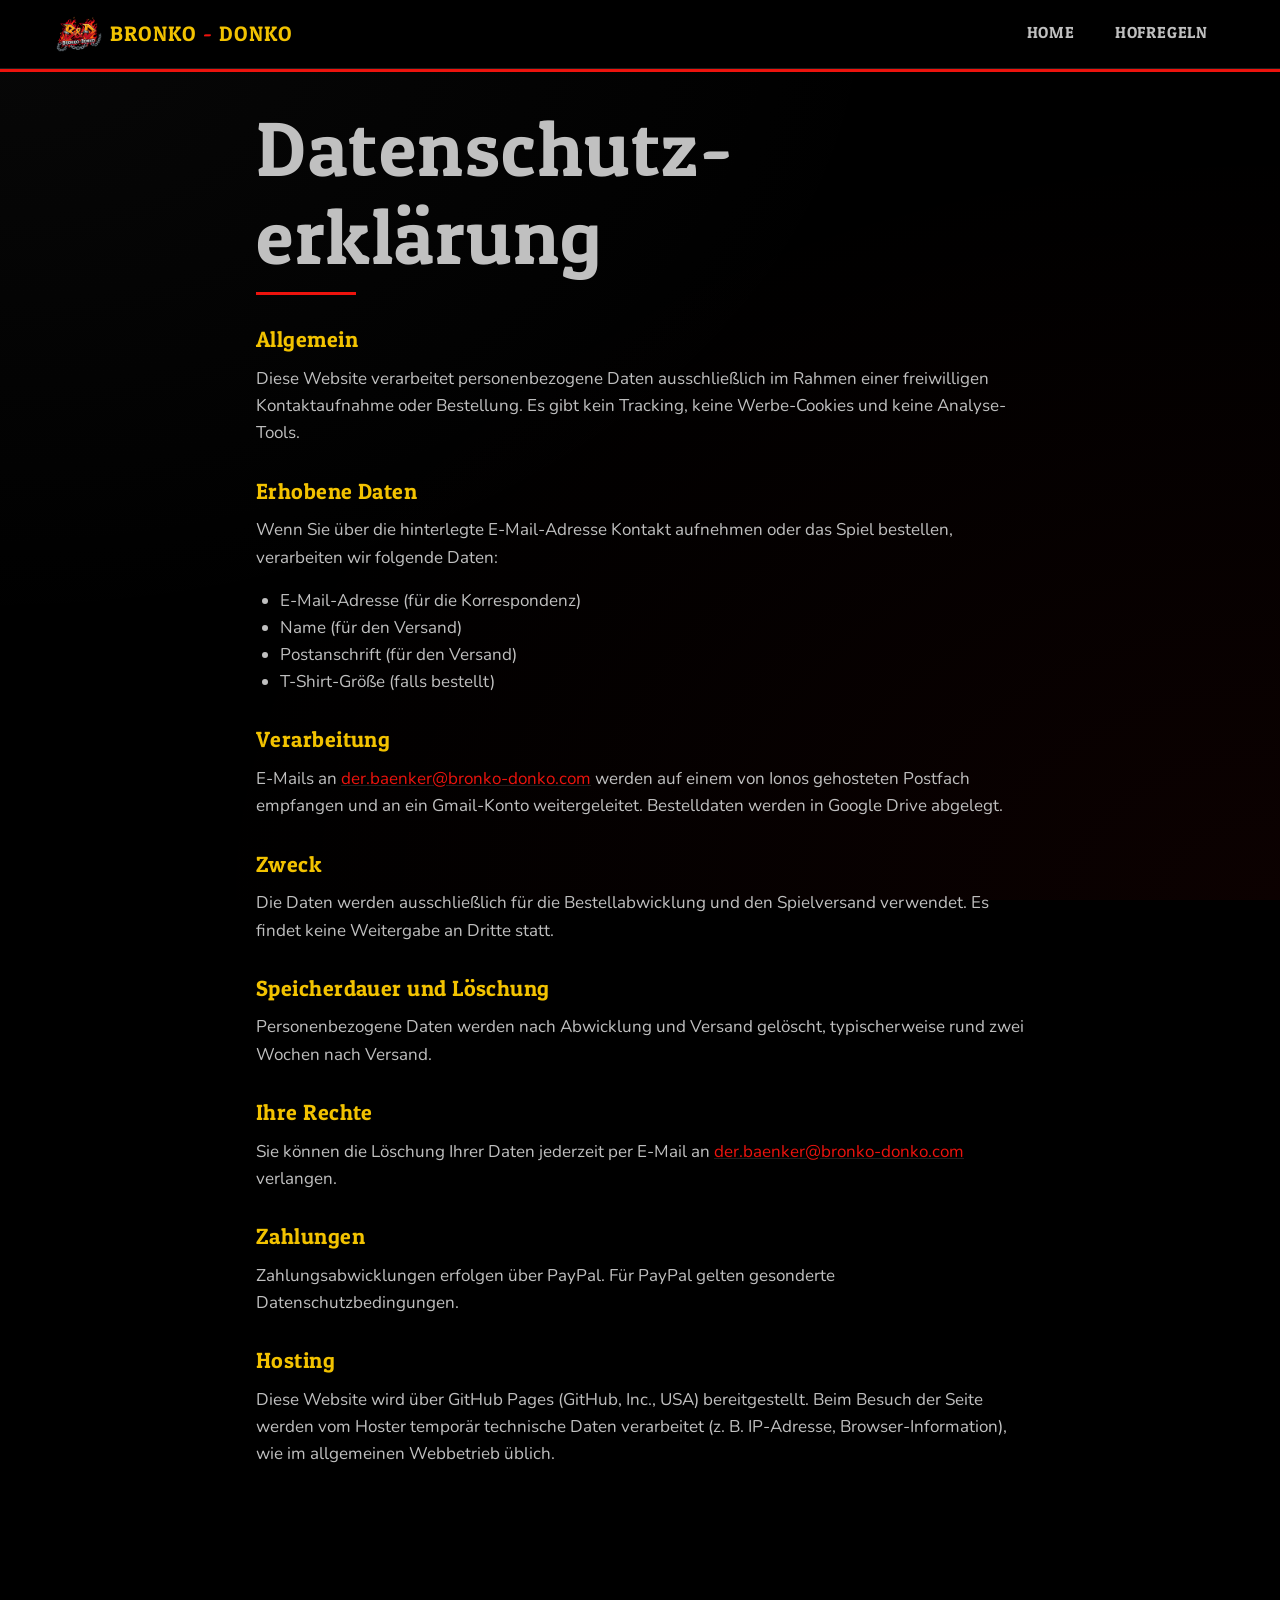
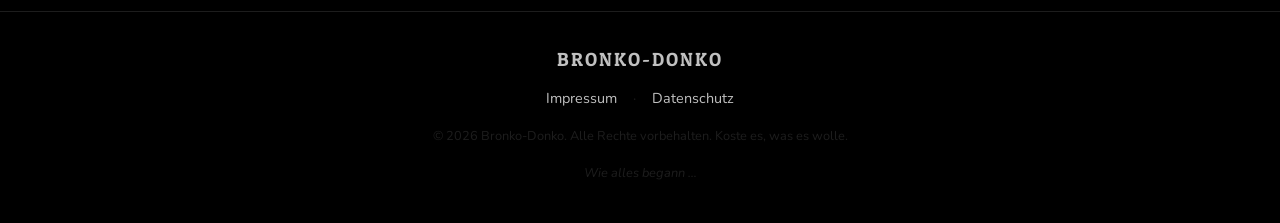
==== commit 46320872: "Fix: Hall of Fame Referenzen aus Datenschutzerklärung entfernt Co-Authored-By: Claude Sonnet 4.6 <no" ====
--- a/datenschutzerklarung/index.html
+++ b/datenschutzerklarung/index.html
@@ -41,10 +41,9 @@
 
     <h2>Erhobene Daten</h2>
     <p>Wenn Sie über die hinterlegte E-Mail-Adresse Kontakt aufnehmen oder das Spiel bestellen, verarbeiten wir folgende Daten:</p>
-    <ul>
+    <ul class="bullet-list">
       <li>E-Mail-Adresse (für die Korrespondenz)</li>
       <li>Name (für den Versand)</li>
-      <li>Spitzname und Charakter (optional, für die Hall of Fame)</li>
       <li>Postanschrift (für den Versand)</li>
       <li>T-Shirt-Größe (falls bestellt)</li>
     </ul>
@@ -53,7 +52,7 @@
     <p>E-Mails an <a href="mailto:der.baenker@bronko-donko.com">der.baenker@bronko-donko.com</a> werden auf einem von Ionos gehosteten Postfach empfangen und an ein Gmail-Konto weitergeleitet. Bestelldaten werden in Google Drive abgelegt.</p>
 
     <h2>Zweck</h2>
-    <p>Die Daten werden ausschließlich für die Bestellabwicklung, den Spielversand und — auf Wunsch — den Eintrag in die Hall of Fame verwendet. Es findet keine Weitergabe an Dritte statt.</p>
+    <p>Die Daten werden ausschließlich für die Bestellabwicklung und den Spielversand verwendet. Es findet keine Weitergabe an Dritte statt.</p>
 
     <h2>Speicherdauer und Löschung</h2>
     <p>Personenbezogene Daten werden nach Abwicklung und Versand gelöscht, typischerweise rund zwei Wochen nach Versand.</p>
--- a/css/styles.css
+++ b/css/styles.css
@@ -56,6 +56,7 @@
 a { color: var(--color-silver); text-decoration: none; }
 a:hover { color: var(--color-red); }
 ul, ol { list-style: none; }
+.bullet-list { list-style: disc; padding-left: 1.5rem; }
 button { font: inherit; cursor: pointer; background: none; border: none; color: inherit; }
 
 /* ---- Typografie ---- */
